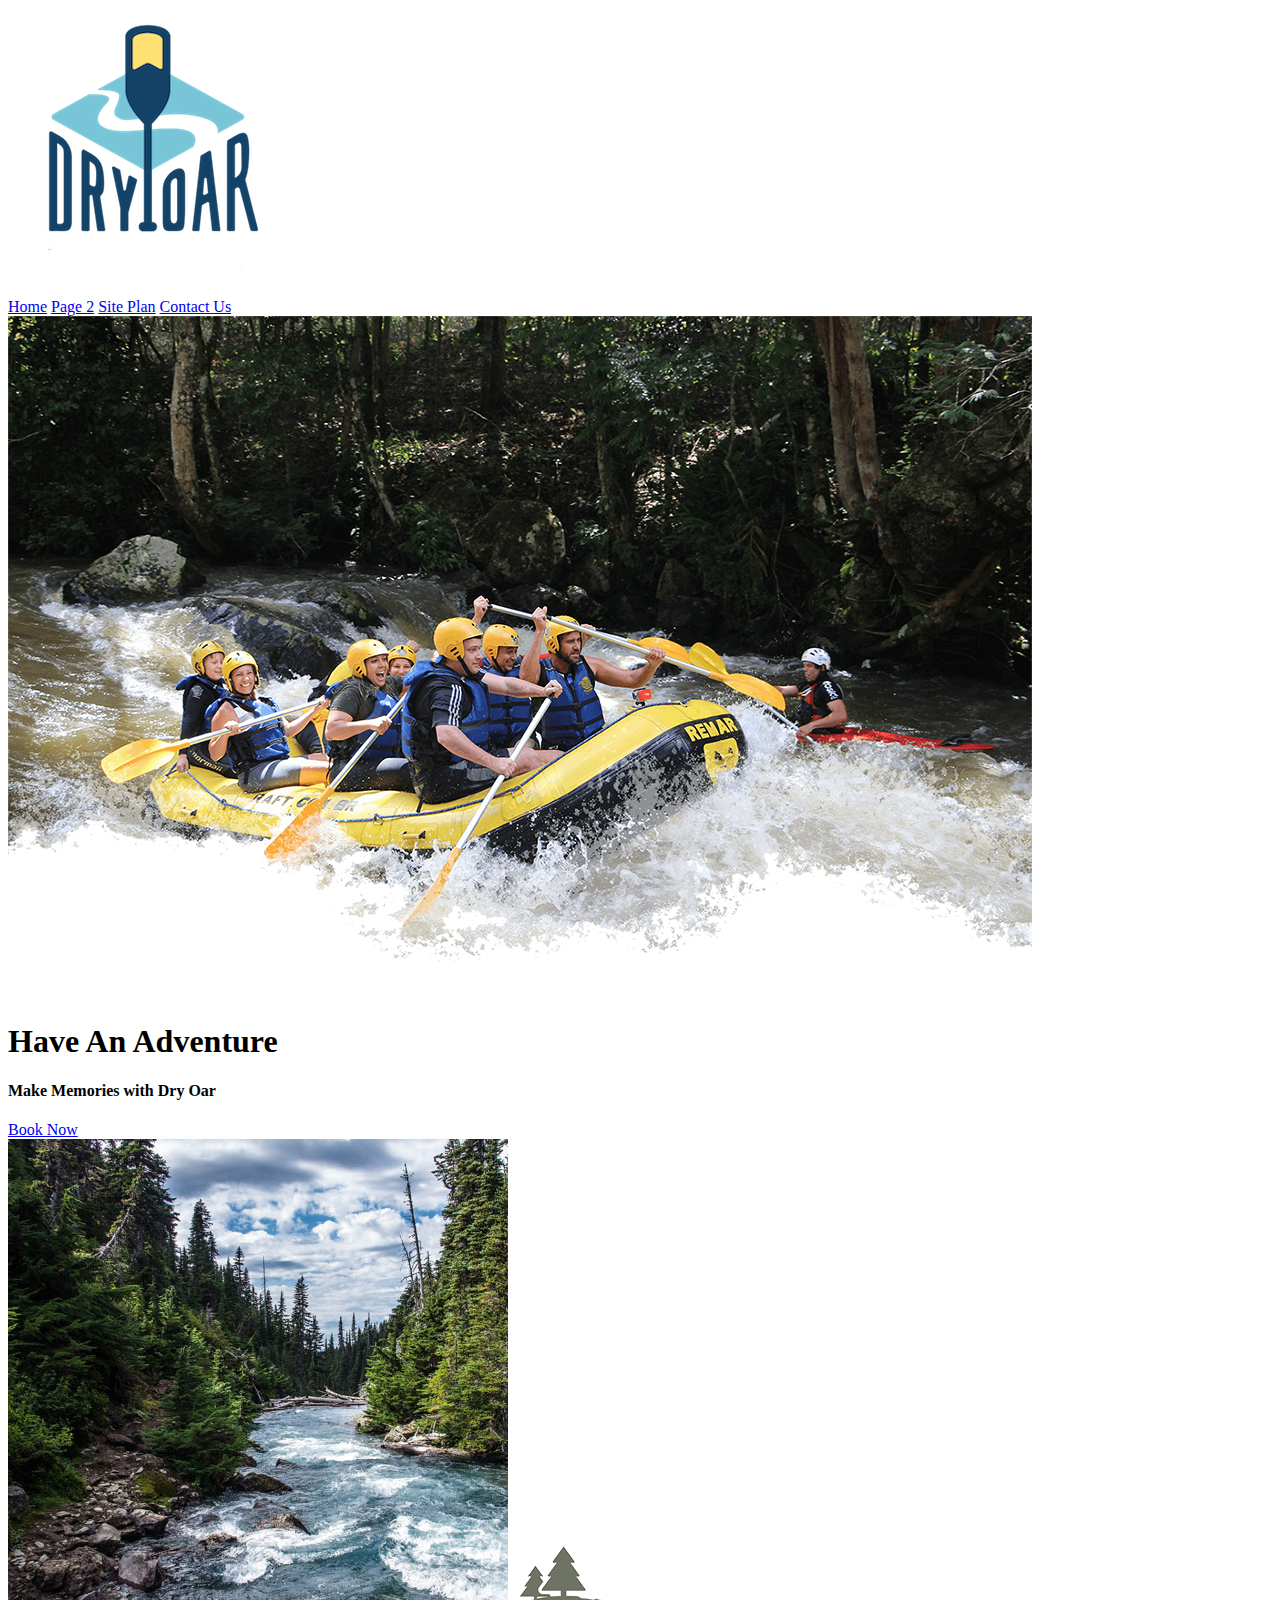
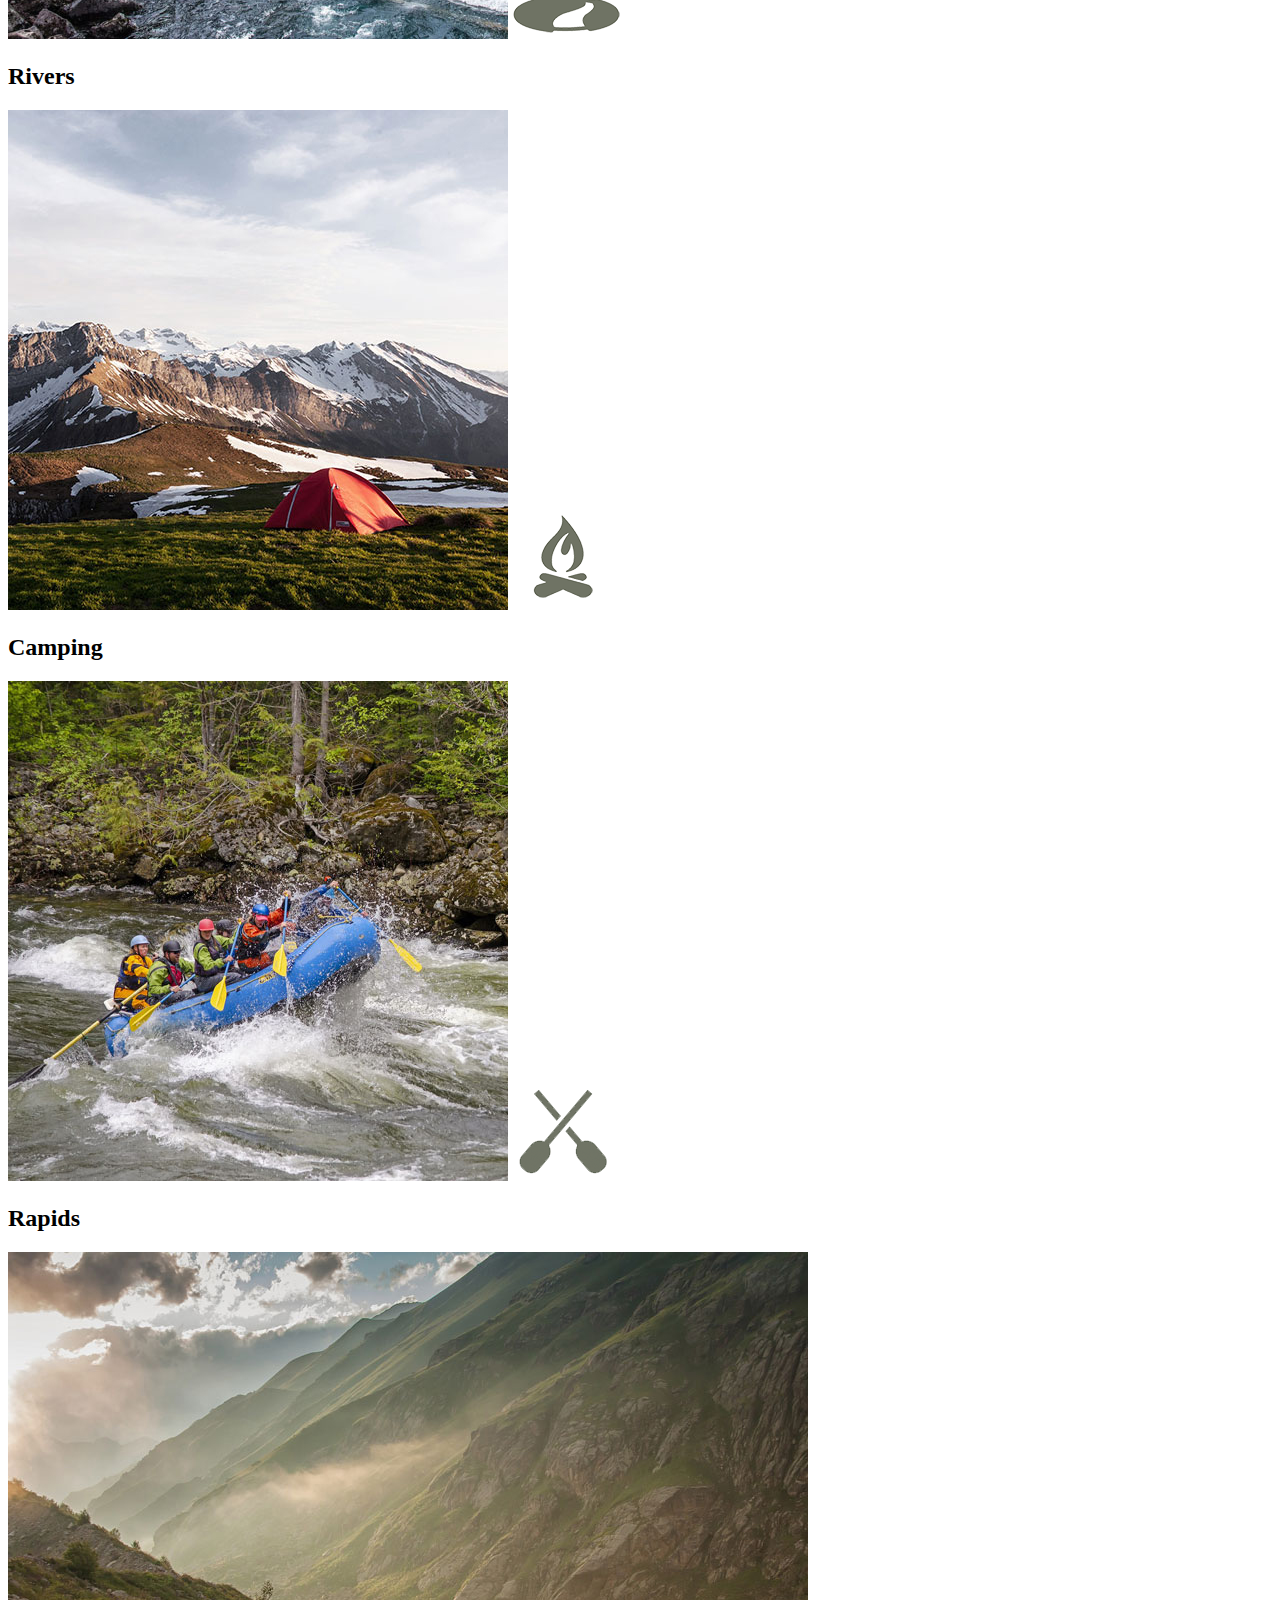
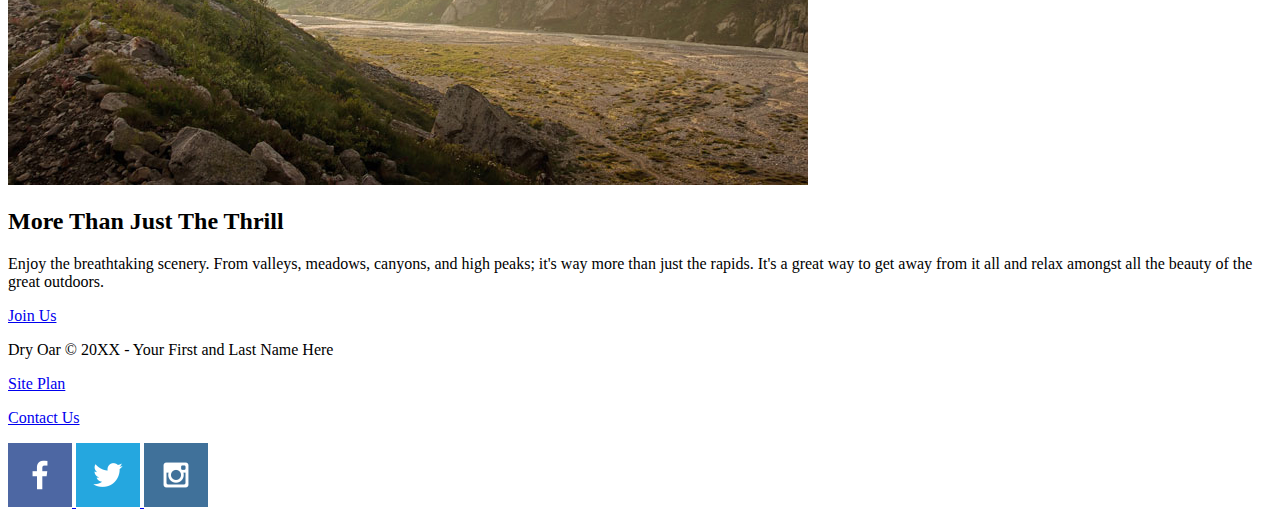
==== wwr/index.html @ 7ec14855 "new homepage" ====
<!DOCTYPE html>
<html lang="en">
    <head>
        <meta charset="UTF-8">
        <meta http-equiv="X-UA-Compatible" content="IE=edge">
        <meta name="viewport" content="width=device-width, initial-scale=1.0">
        <title>Whitewater Rafting Vacations | Dry Oar Boating | Home</title>
    </head>
    <body>
        <header>
            <a href="index.html" id="logo_link">
                <img src="images/logo.png" alt="Dry Oar Logo" class="logo">
            </a>
            <nav>
                <a href="index.html">Home</a>
                <a href="#">Page 2</a>
                <a href="site-plan-rafting.html">Site Plan</a>
                <a href="contactus.html">Contact Us</a>
            </nav>
        </header>
        <div id="hero">
            <div id="hero-box">
                <img id="hero-img" src="images/hero.png" alt="People enjoying white water rafting">
            </div>
            <section id="hero-msg">
                <h1 class="home-title">Have An Adventure</h1>
                <h4>Make Memories with Dry Oar </h4>
                <div class='button-box'>
                    <a class='book' href="contactus.html">Book Now</a>
                </div>
            </section>
        </div>
        <main class="home-grid">
            <section class="rivers-card">
                <img class="card-img" src="images/rivers.jpg" alt="river in forest">
                <img class="icon" src="images/river_icon.png" alt="river icon">
                <h2>Rivers</h2>
            </section>
            <section class="camping-card">
                <img class="card-img" src="images/camping.jpg" alt="tent in mountains">
                <img class="icon" src="images/fire_icon.png" alt="fire icon">
                <h2>Camping</h2>
            </section>
            <section class="rapids-card">
                <img class="card-img" src="images/rapids.jpg" alt="rafting boat">
                <img class="icon" src="images/oars.png" alt="oars icon">
                <h2>Rapids</h2>
            </section>
            <img class="mountains" src="images/mountains.jpg" alt="Misty mountains">
            <section class="msg">
                <h2>More Than Just The Thrill</h2>
                <p>Enjoy the breathtaking scenery. From valleys, meadows, canyons, and high peaks; it's way more than just the rapids. It's a great way to get away from it all and relax amongst all the beauty of the great outdoors. </p>
                <a class='join' href="rivers.html">Join Us</a>
            </section>
        </main>
        <footer>
            <p>Dry Oar &copy; 20XX - Your First and Last Name Here</p>
            <p><a href="site-plan-rafting.html">Site Plan</a></p>
            <p><a href="contactus.html">Contact Us</a></p>
            <div class="social">
                <a href="https://facebook.com">
                    <img src="images/facebook.png" alt="fb icon">
                </a>
                <a href="https://twitter.com">
                    <img src="images/twitter.png" alt="twitter icon">
                </a>
                <a href="https://instagram.com">
                    <img src="images/instagram.png" alt="instagram icon">
                </a>
            </div>
        </footer>
    </body>
</html>
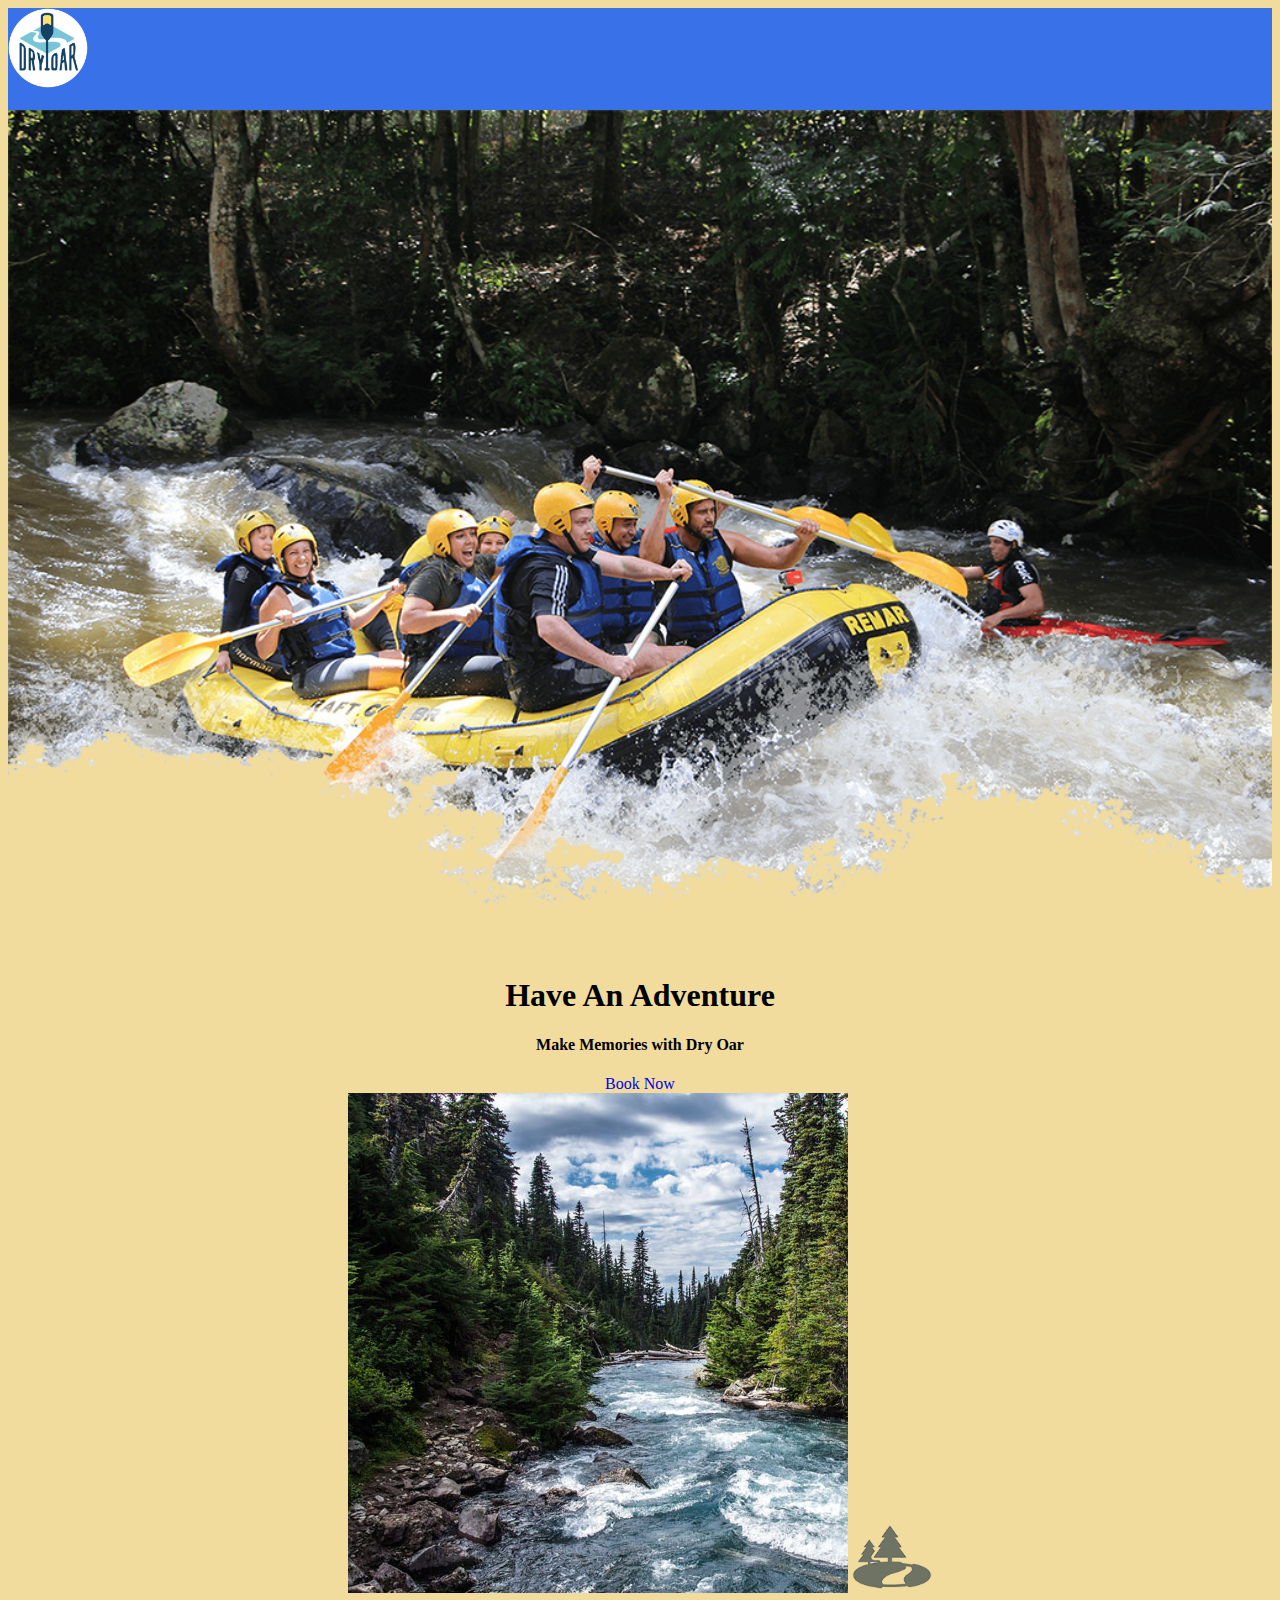
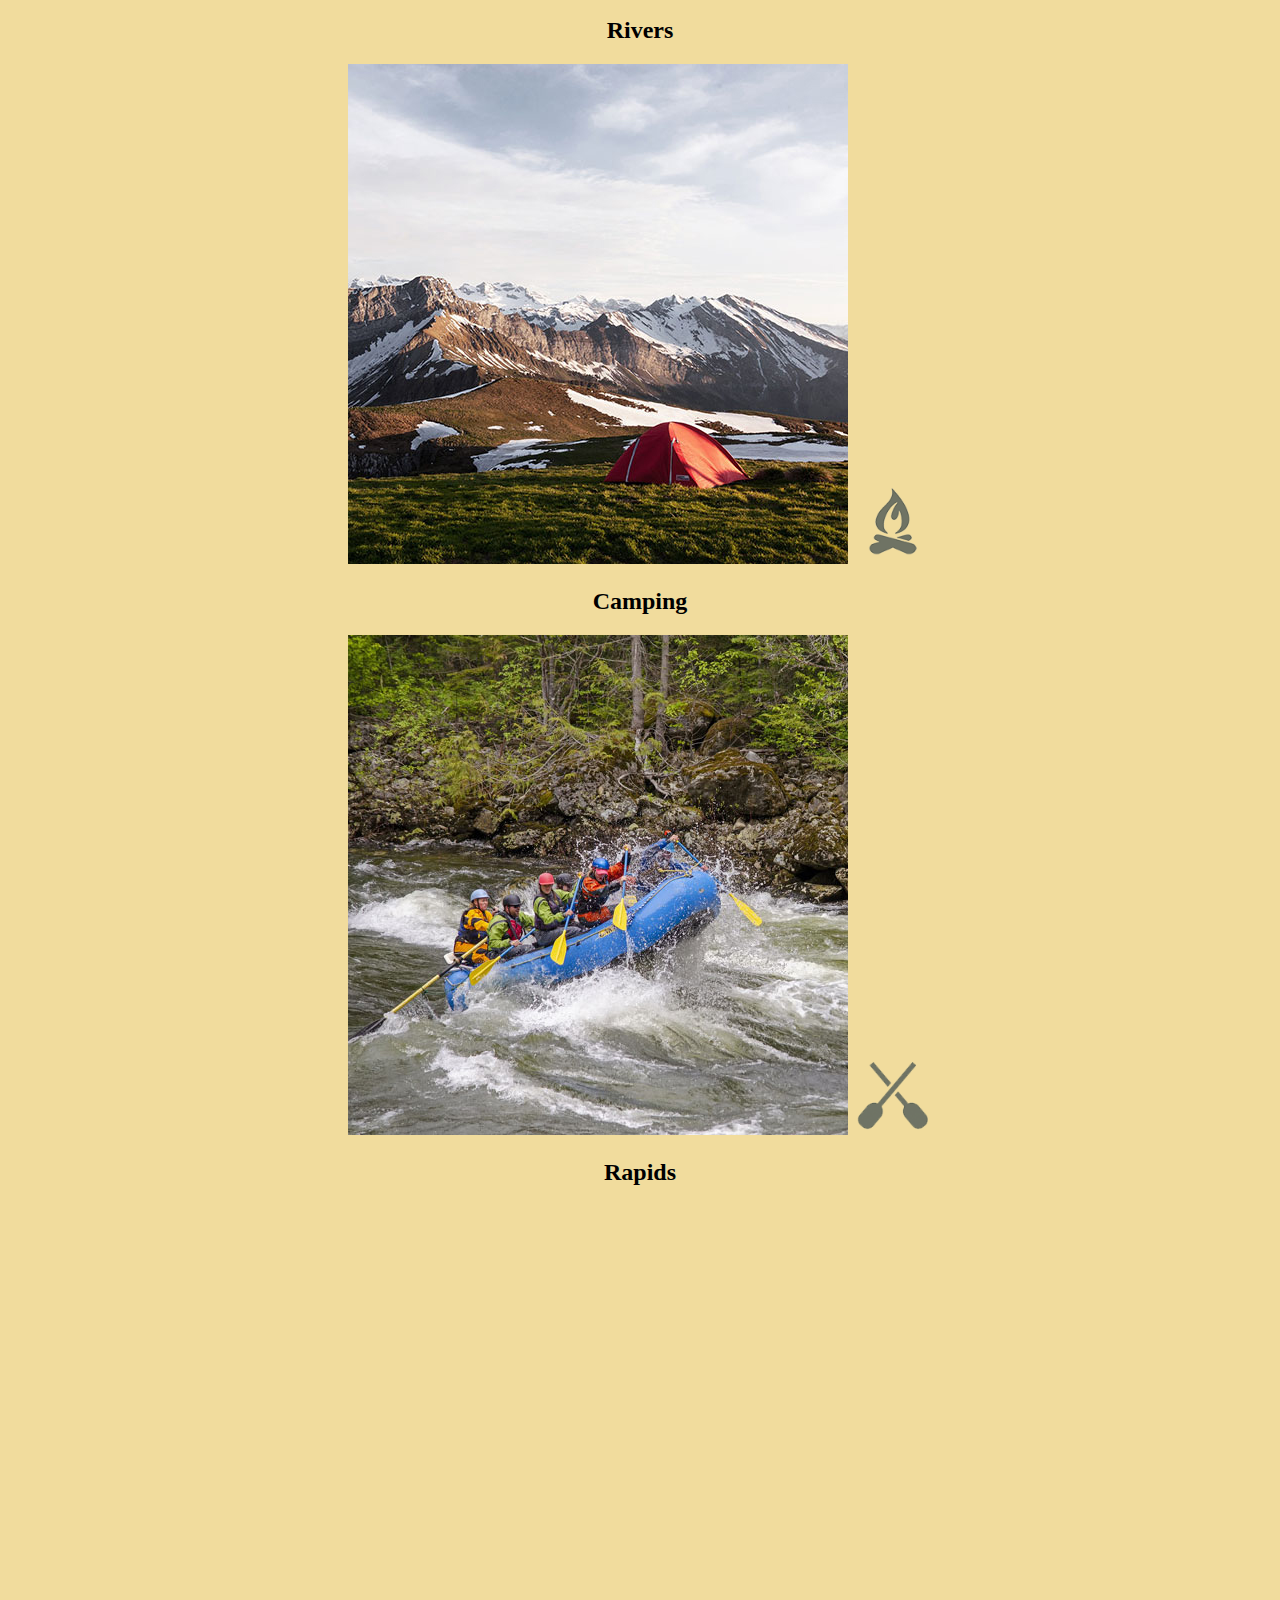
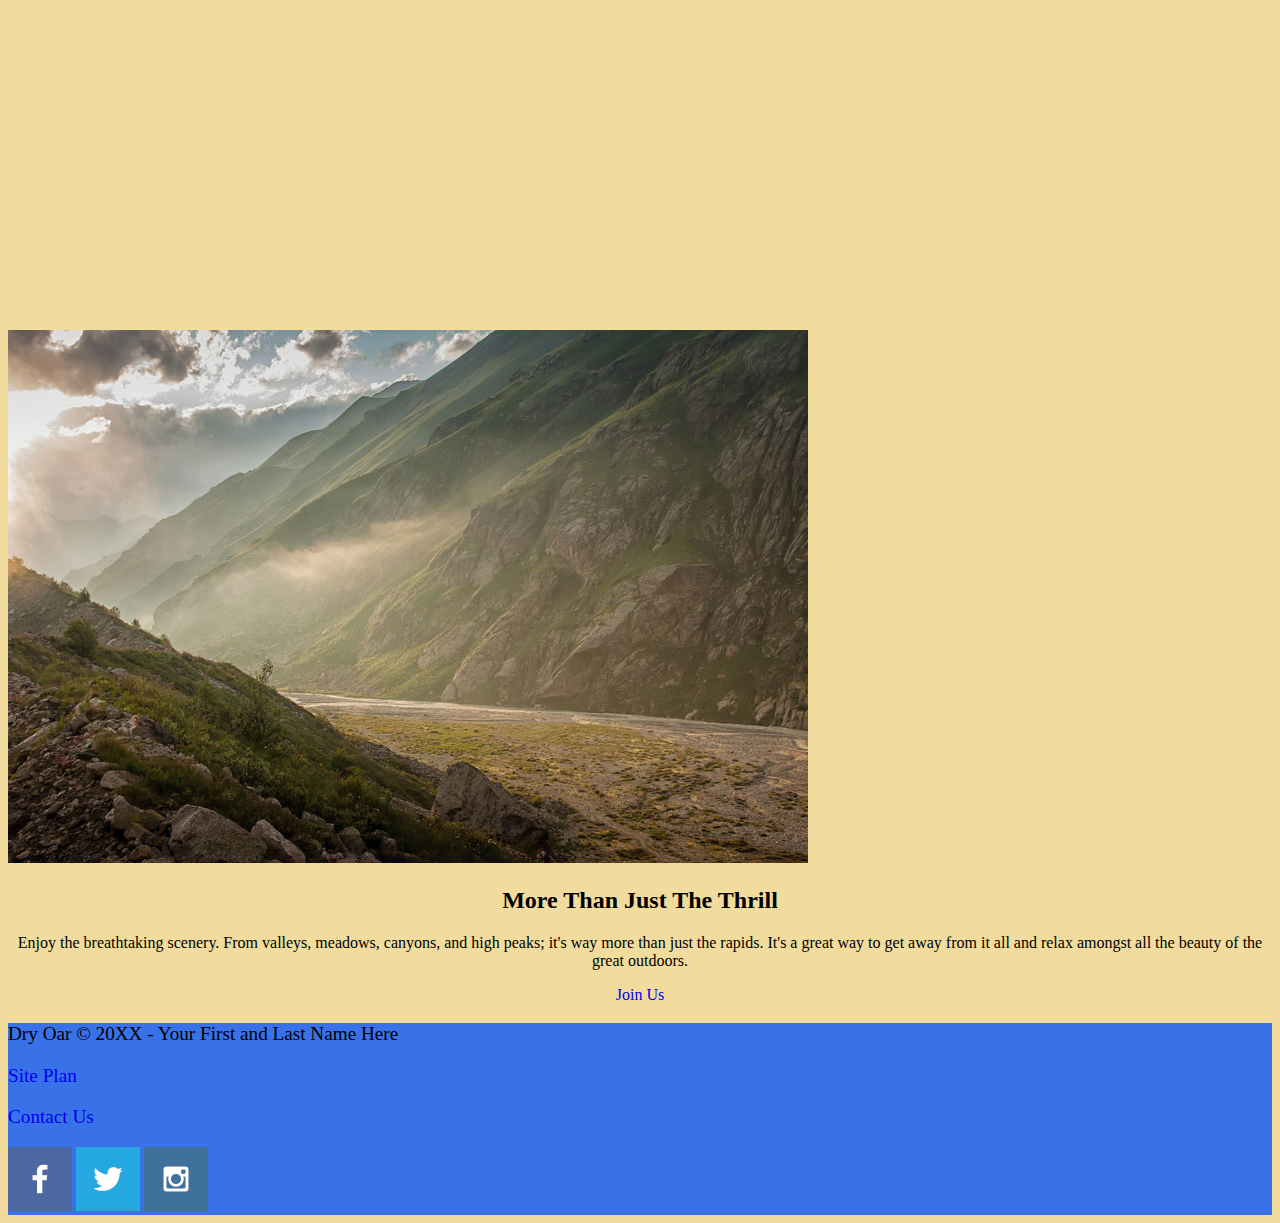
==== commit 1200a580: "finished assignment" ====
--- a/wwr/index.html
+++ b/wwr/index.html
@@ -5,69 +5,73 @@
         <meta http-equiv="X-UA-Compatible" content="IE=edge">
         <meta name="viewport" content="width=device-width, initial-scale=1.0">
         <title>Whitewater Rafting Vacations | Dry Oar Boating | Home</title>
+        <link rel="stylesheet" href="styles/style.css">
     </head>
     <body>
-        <header>
-            <a href="index.html" id="logo_link">
-                <img src="images/logo.png" alt="Dry Oar Logo" class="logo">
-            </a>
-            <nav>
-                <a href="index.html">Home</a>
-                <a href="#">Page 2</a>
-                <a href="site-plan-rafting.html">Site Plan</a>
-                <a href="contactus.html">Contact Us</a>
-            </nav>
-        </header>
-        <div id="hero">
-            <div id="hero-box">
-                <img id="hero-img" src="images/hero.png" alt="People enjoying white water rafting">
+        <div id="content">
+            <header>
+                <a href="index.html" target="_blank" id="logo_link">
+                    <img src="images/logo.png" alt="Dry Oar Logo" class="logo">
+                </a>
+                <nav>
+                    <a href="index.html">Home</a>
+                    <a href="#">Page 2</a>
+                    <a href="site-plan-rafting.html">Site Plan</a>
+                    <a href="contactus.html">Contact Us</a>
+                </nav>
+            </header>
+            <div id="hero">
+                <div id="hero-box">
+                    <img id="hero-img" src="images/hero.png" alt="People enjoying white water rafting">
+                </div>
+                <section id="hero-msg">
+                    <h1 class="home-title">Have An Adventure</h1>
+                    <h4>Make Memories with Dry Oar </h4>
+                    <div class='button-box'>
+                        <a class='book' href="contactus.html">Book Now</a>
+                    </div>
+                </section>
             </div>
-            <section id="hero-msg">
-                <h1 class="home-title">Have An Adventure</h1>
-                <h4>Make Memories with Dry Oar </h4>
-                <div class='button-box'>
-                    <a class='book' href="contactus.html">Book Now</a>
+            <main class="home-grid">
+                <section class="rivers-card">
+                    <img class="card-img" src="images/rivers.jpg" alt="river in forest">
+                    <img class="icon" src="images/river_icon.png" alt="river icon">
+                    <h2>Rivers</h2>
+                </section>
+                <section class="camping-card">
+                    <img class="card-img" src="images/camping.jpg" alt="tent in mountains">
+                    <img class="icon" src="images/fire_icon.png" alt="fire icon">
+                    <h2>Camping</h2>
+                </section>
+                <section class="rapids-card">
+                    <img class="card-img" src="images/rapids.jpg" alt="rafting boat">
+                    <img class="icon" src="images/oars.png" alt="oars icon">
+                    <h2>Rapids</h2>
+                </section>
+                <div id="background"></div> 
+                <img class="mountains" src="images/mountains.jpg" alt="Misty mountains">
+                <section class="msg">
+                    <h2>More Than Just The Thrill</h2>
+                    <p>Enjoy the breathtaking scenery. From valleys, meadows, canyons, and high peaks; it's way more than just the rapids. It's a great way to get away from it all and relax amongst all the beauty of the great outdoors. </p>
+                    <a class='join' href="rivers.html">Join Us</a>
+                </section>
+            </main>
+            <footer>
+                <p>Dry Oar &copy; 20XX - Your First and Last Name Here</p>
+                <p><a href="site-plan-rafting.html" target="_blank">Site Plan</a></p>
+                <p><a href="contactus.html">Contact Us</a></p>
+                <div class="social">
+                    <a href="https://facebook.com" target="_blank">
+                        <img src="images/facebook.png" alt="fb icon">
+                    </a>
+                    <a href="https://twitter.com" target="_blank">
+                        <img src="images/twitter.png" alt="twitter icon">
+                    </a>
+                    <a href="https://instagram.com" target="_blank">
+                        <img src="images/instagram.png" alt="instagram icon">
+                    </a>
                 </div>
-            </section>
+            </footer>
         </div>
-        <main class="home-grid">
-            <section class="rivers-card">
-                <img class="card-img" src="images/rivers.jpg" alt="river in forest">
-                <img class="icon" src="images/river_icon.png" alt="river icon">
-                <h2>Rivers</h2>
-            </section>
-            <section class="camping-card">
-                <img class="card-img" src="images/camping.jpg" alt="tent in mountains">
-                <img class="icon" src="images/fire_icon.png" alt="fire icon">
-                <h2>Camping</h2>
-            </section>
-            <section class="rapids-card">
-                <img class="card-img" src="images/rapids.jpg" alt="rafting boat">
-                <img class="icon" src="images/oars.png" alt="oars icon">
-                <h2>Rapids</h2>
-            </section>
-            <img class="mountains" src="images/mountains.jpg" alt="Misty mountains">
-            <section class="msg">
-                <h2>More Than Just The Thrill</h2>
-                <p>Enjoy the breathtaking scenery. From valleys, meadows, canyons, and high peaks; it's way more than just the rapids. It's a great way to get away from it all and relax amongst all the beauty of the great outdoors. </p>
-                <a class='join' href="rivers.html">Join Us</a>
-            </section>
-        </main>
-        <footer>
-            <p>Dry Oar &copy; 20XX - Your First and Last Name Here</p>
-            <p><a href="site-plan-rafting.html">Site Plan</a></p>
-            <p><a href="contactus.html">Contact Us</a></p>
-            <div class="social">
-                <a href="https://facebook.com">
-                    <img src="images/facebook.png" alt="fb icon">
-                </a>
-                <a href="https://twitter.com">
-                    <img src="images/twitter.png" alt="twitter icon">
-                </a>
-                <a href="https://instagram.com">
-                    <img src="images/instagram.png" alt="instagram icon">
-                </a>
-            </div>
-        </footer>
     </body>
 </html>--- a/wwr/styles/style.css
+++ b/wwr/styles/style.css
@@ -0,0 +1,68 @@
+::content {
+    max-width: 1600px;
+    margin: 0 auto;
+}
+nav a {
+    text-align: center;
+    color: #3971e9;
+    text-decoration: none;
+}   
+#hero-msg h1 {
+    text-align: center;
+} 
+#hero-msg h4 {
+    text-align: center;
+}
+.button-box {
+    text-align: center;
+}
+main section {
+    text-align: center;
+}
+#background {
+    height: 725px;
+    background-color: #f1dc9d; 
+}
+body {
+    background-color: #f1dc9d; 
+}
+header {
+    background-color:#3971e9;
+}
+nav a:hover {
+    background-color: #140361;
+}
+.book, .join {
+    background-color: #f1dc9d; 
+    text-decoration: none;
+}
+.book:hover {
+    background-color: #140361;
+} 
+.join:hover {
+    background-color: #140361;
+}
+.msg {
+    background-color: #f1dc9d; 
+}
+footer {
+    background-color:#3971e9;
+}
+footer a{
+    text-decoration: none;
+}
+footer p {
+    font-size: 1.2em;
+}  
+footer p a:hover {
+    text-decoration: underline;
+}
+.icon {
+    width: 80px;
+}
+.logo {
+    width: 80px;
+}
+#hero-img {
+    width: 100%;
+}